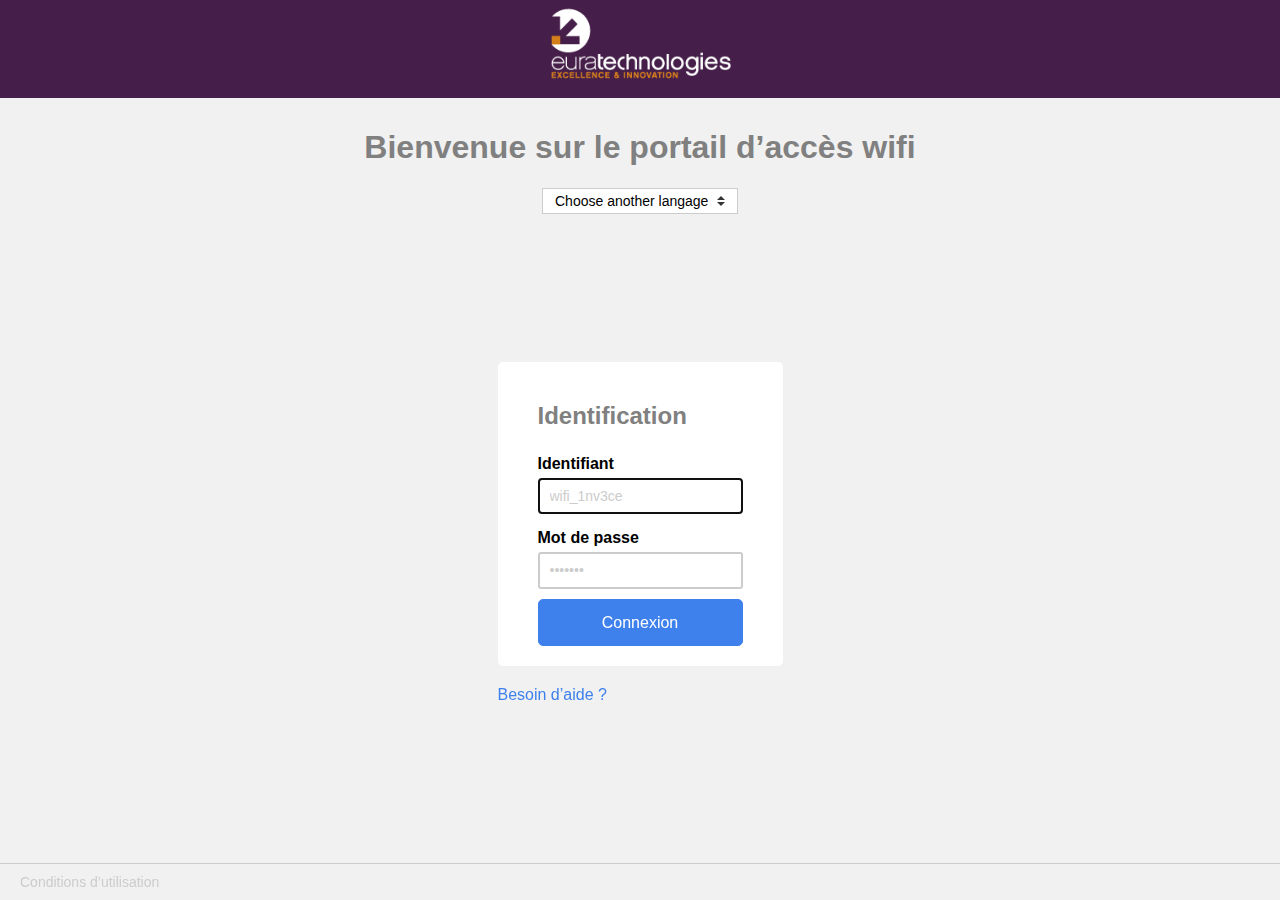
==== index.html @ 1c66494d "Automated commit at 2015-08-21 15:09:37 UTC by middleman-deploy 1.0.0" ====
<!DOCTYPE html><html lang=fr><head><meta charset=utf-8 /><meta content="IE=edge,chrome=1" http-equiv=X-UA-Compatible /><meta content="width=device-width, initial-scale=1.0" name=viewport /><title>Wifi • euratech-wifi</title><meta content="Write less code, solve more problems" name=description /><meta content="David Leuliette" name=author /><meta content="index, follow" name=robots /><meta content="Lille, Nord" name="geo.placename"/><meta content="50.629250;3.057256" name="geo.position"/><meta content=FR-59 name="geo.region"/><meta content="Wifi • euratech-wifi" itemprop=name /><meta content="Write less code, solve more problems" itemprop=description /><meta content="https://raw.githubusercontent.com/flexbox/euratech-wifi/master/source/favicon_base.png" itemprop=image /><meta content=euratech-wifi property="og:site_name"/><meta content="Wifi • euratech-wifi" property="og:title"/><meta content="Write less code, solve more problems" property="og:description"/><meta content="https://raw.githubusercontent.com/flexbox/euratech-wifi/master/source/favicon_base.png" property="og:image"/><meta content=website property="og:type"/><meta content="https://github.com/flexbox/euratech-wifi/" property="og:url"/><meta content="Wifi • euratech-wifi" itemprop=name /><meta content="Write less code, solve more problems" itemprop=description /><meta content="https://raw.githubusercontent.com/flexbox/euratech-wifi/master/source/favicon_base.png" itemprop=image /><meta content=summary_large_image name="twitter:card"/><meta content="@euratechnologie" name="twitter:site"/><meta content="Wifi • euratech-wifi" name="twitter:title"/><meta content="Write less code, solve more problems" name="twitter:description"/><meta content="https://raw.githubusercontent.com/flexbox/euratech-wifi/master/source/favicon_base.png" name="twitter:image"/><meta content=yes name=mobile-web-app-capable /><meta content=euratech-wifi name=application-name /><link href="chrome-touch-icon-192x192.png" rel=icon sizes=192x192 /><meta content=yes name=apple-mobile-web-app-capable /><meta content=black name=apple-mobile-web-app-status-bar-style /><meta content=euratech-wifi name=apple-mobile-web-app-title /><link href="apple-touch-icon.png" rel=apple-touch-icon /><meta content="ms-touch-icon-144x144-precomposed.png" name=msapplication-TileImage /><meta content="#607D8B" name=msapplication-TileColor /><meta content="#607D8B" name=theme-color /><link href="favicon-196x196.png" rel=icon sizes=196x196 type="image/png"/><link href="favicon-160x160.png" rel=icon sizes=160x160 type="image/png"/><link href="favicon-96x96.png" rel=icon sizes=96x96 type="image/png"/><link href="favicon-32x32.png" rel=icon sizes=32x32 type="image/png"/><link href="favicon-16x16.png" rel=icon sizes=16x16 type="image/png"/><link href="/assets/stylesheets/application-fd951959.css" rel=stylesheet /></head><body class=index><div class=layout-homepage><header class=m-header role=banner><img alt="Logo euratechnologies" class=m-header--logo src="/assets/images/logos/euratechnologies_logo-520cac65.gif"/></header><div class=hero><h1>Bienvenue sur le portail d’accès wifi</h1><select class="c-select c-select-sm"><option>Choose another langage</option><option>Deutsch</option><option>English</option><option>Español</option><option>Français</option><option>Italiano</option><option>Português</option></select></div><form action="/success" class=content-center><div class=card><h2>Identification</h2><label for=login-id>Identifiant</label><input autofocus="" id=login-id placeholder=wifi_1nv3ce required="" type=text /><label for=login-password>Mot de passe</label><input id=login-password placeholder="•••••••" required="" type=password /><button class="button primary expand" type=submit>Connexion</button></div><a href="/help">Besoin d’aide ?</a></form><footer class=m-footer><nav><a href="/cgu/">Conditions d’utilisation</a></nav></footer></div><script src="/assets/javascripts/application-eca7008a.js"></script></body></html>
---- assets/stylesheets/application-fd951959.css ----
/*! normalize.css v3.0.3 | MIT License | github.com/necolas/normalize.css */html{font-family:sans-serif;-ms-text-size-adjust:100%;-webkit-text-size-adjust:100%}body{margin:0}article,aside,details,figcaption,figure,footer,header,hgroup,main,menu,nav,section,summary{display:block}audio,canvas,progress,video{display:inline-block;vertical-align:baseline}audio:not([controls]){display:none;height:0}[hidden],template{display:none}a{background-color:transparent}a:active,a:hover{outline:0}abbr[title]{border-bottom:1px dotted}b,strong{font-weight:bold}dfn{font-style:italic}h1{font-size:2em;margin:0.67em 0}mark{background:#ff0;color:#000}small{font-size:80%}sub,sup{font-size:75%;line-height:0;position:relative;vertical-align:baseline}sup{top:-0.5em}sub{bottom:-0.25em}img{border:0}svg:not(:root){overflow:hidden}figure{margin:1em 40px}hr{box-sizing:content-box;height:0}pre{overflow:auto}code,kbd,pre,samp{font-family:monospace, monospace;font-size:1em}button,input,optgroup,select,textarea{color:inherit;font:inherit;margin:0}button{overflow:visible}button,select{text-transform:none}button,html input[type="button"],input[type="reset"],input[type="submit"]{-webkit-appearance:button;cursor:pointer}button[disabled],html input[disabled]{cursor:default}button::-moz-focus-inner,input::-moz-focus-inner{border:0;padding:0}input{line-height:normal}input[type="checkbox"],input[type="radio"]{box-sizing:border-box;padding:0}input[type="number"]::-webkit-inner-spin-button,input[type="number"]::-webkit-outer-spin-button{height:auto}input[type="search"]{-webkit-appearance:textfield;box-sizing:content-box}input[type="search"]::-webkit-search-cancel-button,input[type="search"]::-webkit-search-decoration{-webkit-appearance:none}fieldset{border:1px solid #c0c0c0;margin:0 2px;padding:0.35em 0.625em 0.75em}legend{border:0;padding:0}textarea{overflow:auto}optgroup{font-weight:bold}table{border-collapse:collapse;border-spacing:0}td,th{padding:0}.button{padding:10px 20px;font-size:16px;line-height:1.6;border-radius:5px;display:inline-block;text-align:center;white-space:nowrap;vertical-align:middle;-ms-touch-action:manipulation;touch-action:manipulation;cursor:pointer;-webkit-user-select:none;-moz-user-select:none;-ms-user-select:none;user-select:none;border:1px solid transparent;transition:all 150ms ease-in-out}.button:focus,.button.focus{text-decoration:none;box-shadow:0 0 1px 3px #3E81ED;border-radius:5px;border-color:rgba(255,255,255,0.8) !important}.button:focus,.button:hover{text-decoration:none}.button:active,.button.active{background-image:none;outline:0;box-shadow:inset 0 3px 5px rgba(0,0,0,0.125)}.button.disabled,.button:disabled,fieldset[disabled] .button{cursor:not-allowed;opacity:.65}.button.primary{color:#FFFFFF;background-color:#3E81ED;border-color:#3E81ED}.button.primary:hover{background:#114fb4;border-color:#114fb4}.button.secondary{color:#FFFFFF;background-color:#111111;border-color:#111111}.button.secondary:hover{background:black;border-color:black}.button.expand{width:100%}.card{border-radius:5px;padding:20px 40px;margin-bottom:20px;background-color:#FFFFFF;max-width:300px}.card.large{max-width:500px}.c-select{display:inline-block;max-width:100%;padding:.375rem 1.75rem .375rem .75rem;vertical-align:middle;background:#fff url([data-uri]) no-repeat right 0.75rem center;background-size:8px 10px;border:1px solid #CCCCCC;-webkit-appearance:none;-moz-appearance:none;appearance:none;padding-right:.75rem \9;background-image:none \9}.c-select:focus{outline:none;border-color:#51a7e8;box-shadow:inset 0 1px 2px rgba(0,0,0,0.075),0 0 5px rgba(81,167,232,0.5)}.c-select::-ms-expand{opacity:0}.c-select-sm{padding-top:3px;padding-bottom:3px;font-size:14px}.c-select-sm:not([multiple]){height:26px;min-height:26px}form label{padding:5px 0px;font-weight:bold;display:block}form input[type="text"],form input[type="password"]{display:block;width:100%;padding:5px 10px;font-size:14px;line-height:1.6;background-image:none;border:2px solid #CCCCCC;transition:border-color ease-in-out 150ms;border-radius:3px;margin-bottom:10px}form input[type="text"]::-ms-expand,form input[type="password"]::-ms-expand{background-color:transparent;border:0}form input[type="text"]::-webkit-input-placeholder,form input[type="password"]::-webkit-input-placeholder{color:#CCCCCC;opacity:1}form input[type="text"]::-moz-placeholder,form input[type="password"]::-moz-placeholder{color:#CCCCCC;opacity:1}form input[type="text"]:-ms-input-placeholder,form input[type="password"]:-ms-input-placeholder{color:#CCCCCC;opacity:1}form input[type="text"]::placeholder,form input[type="password"]::placeholder{color:#CCCCCC;opacity:1}form input[type="text"]:hover,form input[type="password"]:hover{border-color:gray}form input[type="text"]:focus,form input[type="password"]:focus{border-color:#3E81ED}body{background-color:#F1F1F1}*{box-sizing:border-box}.layout-homepage{height:100vh;display:-webkit-flex;display:-ms-flexbox;display:flex;-webkit-flex-direction:column;-ms-flex-direction:column;flex-direction:column}.layout-homepage .content-center{margin:auto}.layout-homepage .hero{text-align:center;padding:10px 20px}.cgu .content,.help .content{max-width:40em;padding:10px 20px;margin:0 auto 40px}body{font-family:"Helvetica Neue", Helvetica, Arial, sans-serif}h1,h2,h3,h4,h5,h6{font-family:"Helvetica Neue", Helvetica, Arial, sans-serif;color:gray}.text-center{text-align:center}a{text-decoration:none;color:#3E81ED}a:hover{text-decoration:underline}.link-back::before{content:"\2190";font-size:20px;margin-right:5px;display:inline-block;transition:all 0.1s ease 0s;-webkit-transform:translate3d(0px, 0px, 0px);transform:translate3d(0px, 0px, 0px)}.link-back:hover::before{-webkit-transform:translate3d(-20%, 0, 0);transform:translate3d(-20%, 0, 0)}.link-block{display:block;text-align:center;padding:20px;margin-bottom:40px}p{margin-top:0}.m-header{background-color:#451E49;width:100%}.m-header--logo{width:200px;display:block;margin:0 auto}.m-footer{margin-top:20px;border-top:1px solid #CCCCCC;width:100%}.m-footer a{font-size:14px;color:#CCCCCC;text-decoration:none;padding:10px 20px;display:block}.m-footer a:hover{color:gray}
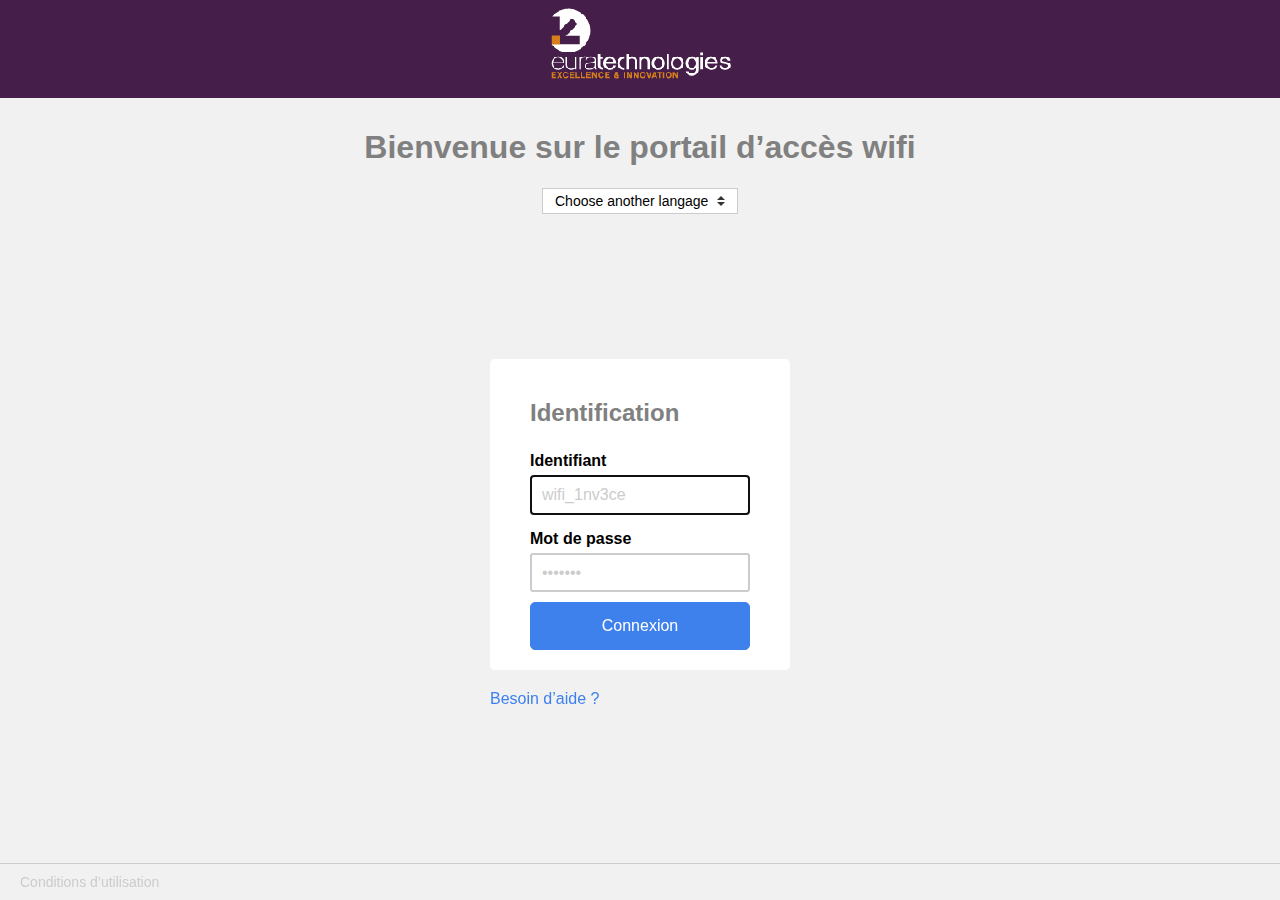
==== commit b9477ef4: "Automated commit at 2015-08-25 11:53:17 UTC by middleman-deploy 1.0.0" ====
--- a/index.html
+++ b/index.html
@@ -1 +1 @@
-<!DOCTYPE html><html lang=fr><head><meta charset=utf-8 /><meta content="IE=edge,chrome=1" http-equiv=X-UA-Compatible /><meta content="width=device-width, initial-scale=1.0" name=viewport /><title>Wifi • euratech-wifi</title><meta content="Write less code, solve more problems" name=description /><meta content="David Leuliette" name=author /><meta content="index, follow" name=robots /><meta content="Lille, Nord" name="geo.placename"/><meta content="50.629250;3.057256" name="geo.position"/><meta content=FR-59 name="geo.region"/><meta content="Wifi • euratech-wifi" itemprop=name /><meta content="Write less code, solve more problems" itemprop=description /><meta content="https://raw.githubusercontent.com/flexbox/euratech-wifi/master/source/favicon_base.png" itemprop=image /><meta content=euratech-wifi property="og:site_name"/><meta content="Wifi • euratech-wifi" property="og:title"/><meta content="Write less code, solve more problems" property="og:description"/><meta content="https://raw.githubusercontent.com/flexbox/euratech-wifi/master/source/favicon_base.png" property="og:image"/><meta content=website property="og:type"/><meta content="https://github.com/flexbox/euratech-wifi/" property="og:url"/><meta content="Wifi • euratech-wifi" itemprop=name /><meta content="Write less code, solve more problems" itemprop=description /><meta content="https://raw.githubusercontent.com/flexbox/euratech-wifi/master/source/favicon_base.png" itemprop=image /><meta content=summary_large_image name="twitter:card"/><meta content="@euratechnologie" name="twitter:site"/><meta content="Wifi • euratech-wifi" name="twitter:title"/><meta content="Write less code, solve more problems" name="twitter:description"/><meta content="https://raw.githubusercontent.com/flexbox/euratech-wifi/master/source/favicon_base.png" name="twitter:image"/><meta content=yes name=mobile-web-app-capable /><meta content=euratech-wifi name=application-name /><link href="chrome-touch-icon-192x192.png" rel=icon sizes=192x192 /><meta content=yes name=apple-mobile-web-app-capable /><meta content=black name=apple-mobile-web-app-status-bar-style /><meta content=euratech-wifi name=apple-mobile-web-app-title /><link href="apple-touch-icon.png" rel=apple-touch-icon /><meta content="ms-touch-icon-144x144-precomposed.png" name=msapplication-TileImage /><meta content="#607D8B" name=msapplication-TileColor /><meta content="#607D8B" name=theme-color /><link href="favicon-196x196.png" rel=icon sizes=196x196 type="image/png"/><link href="favicon-160x160.png" rel=icon sizes=160x160 type="image/png"/><link href="favicon-96x96.png" rel=icon sizes=96x96 type="image/png"/><link href="favicon-32x32.png" rel=icon sizes=32x32 type="image/png"/><link href="favicon-16x16.png" rel=icon sizes=16x16 type="image/png"/><link href="/assets/stylesheets/application-fd951959.css" rel=stylesheet /></head><body class=index><div class=layout-homepage><header class=m-header role=banner><img alt="Logo euratechnologies" class=m-header--logo src="/assets/images/logos/euratechnologies_logo-520cac65.gif"/></header><div class=hero><h1>Bienvenue sur le portail d’accès wifi</h1><select class="c-select c-select-sm"><option>Choose another langage</option><option>Deutsch</option><option>English</option><option>Español</option><option>Français</option><option>Italiano</option><option>Português</option></select></div><form action="/success" class=content-center><div class=card><h2>Identification</h2><label for=login-id>Identifiant</label><input autofocus="" id=login-id placeholder=wifi_1nv3ce required="" type=text /><label for=login-password>Mot de passe</label><input id=login-password placeholder="•••••••" required="" type=password /><button class="button primary expand" type=submit>Connexion</button></div><a href="/help">Besoin d’aide ?</a></form><footer class=m-footer><nav><a href="/cgu/">Conditions d’utilisation</a></nav></footer></div><script src="/assets/javascripts/application-eca7008a.js"></script></body></html>+<!DOCTYPE html><html lang=fr><head><meta charset=utf-8 /><meta content="IE=edge,chrome=1" http-equiv=X-UA-Compatible /><meta content="width=device-width, initial-scale=1.0" name=viewport /><title>Wifi • euratech-wifi</title><meta content="Write less code, solve more problems" name=description /><meta content="David Leuliette" name=author /><meta content="index, follow" name=robots /><meta content="Lille, Nord" name="geo.placename"/><meta content="50.629250;3.057256" name="geo.position"/><meta content=FR-59 name="geo.region"/><meta content="Wifi • euratech-wifi" itemprop=name /><meta content="Write less code, solve more problems" itemprop=description /><meta content="https://raw.githubusercontent.com/flexbox/euratech-login/master/source/favicon_base.png" itemprop=image /><meta content=euratech-wifi property="og:site_name"/><meta content="Wifi • euratech-wifi" property="og:title"/><meta content="Write less code, solve more problems" property="og:description"/><meta content="https://raw.githubusercontent.com/flexbox/euratech-login/master/source/favicon_base.png" property="og:image"/><meta content=website property="og:type"/><meta content="https://github.com/flexbox/euratech-login/" property="og:url"/><meta content="Wifi • euratech-wifi" itemprop=name /><meta content="Write less code, solve more problems" itemprop=description /><meta content="https://raw.githubusercontent.com/flexbox/euratech-login/master/source/favicon_base.png" itemprop=image /><meta content=summary_large_image name="twitter:card"/><meta content="@euratechnologie" name="twitter:site"/><meta content="Wifi • euratech-wifi" name="twitter:title"/><meta content="Write less code, solve more problems" name="twitter:description"/><meta content="https://raw.githubusercontent.com/flexbox/euratech-login/master/source/favicon_base.png" name="twitter:image"/><meta content=yes name=mobile-web-app-capable /><meta content=euratech-wifi name=application-name /><link href="chrome-touch-icon-192x192.png" rel=icon sizes=192x192 /><meta content=yes name=apple-mobile-web-app-capable /><meta content=black name=apple-mobile-web-app-status-bar-style /><meta content=euratech-wifi name=apple-mobile-web-app-title /><link href="apple-touch-icon.png" rel=apple-touch-icon /><meta content="ms-touch-icon-144x144-precomposed.png" name=msapplication-TileImage /><meta content="#607D8B" name=msapplication-TileColor /><meta content="#607D8B" name=theme-color /><link href="favicon-196x196.png" rel=icon sizes=196x196 type="image/png"/><link href="favicon-160x160.png" rel=icon sizes=160x160 type="image/png"/><link href="favicon-96x96.png" rel=icon sizes=96x96 type="image/png"/><link href="favicon-32x32.png" rel=icon sizes=32x32 type="image/png"/><link href="favicon-16x16.png" rel=icon sizes=16x16 type="image/png"/><link href="assets/stylesheets/application-8b884440.css" rel=stylesheet /></head><body class=index><div class=layout-homepage><header class=m-header role=banner><img alt="Logo euratechnologies" class=m-header--logo src="assets/images/logos/euratechnologies_logo-11879f1e.gif"/></header><div class=hero><h1>Bienvenue sur le portail d’accès wifi</h1><select class="c-select c-select-sm"><option>Choose another langage</option><option>Deutsch</option><option>English</option><option>Español</option><option>Français</option><option>Italiano</option><option>Português</option></select></div><form action="success.html" class=content-center><div class=card><h2>Identification</h2><label for=login-id>Identifiant</label><input autofocus="" id=login-id placeholder=wifi_1nv3ce required="" type=text /><label for=login-password>Mot de passe</label><input id=login-password placeholder="•••••••" required="" type=password /><button class="button primary expand" type=submit>Connexion</button></div><a href="help.html">Besoin d’aide ?</a></form><footer class=m-footer><nav><a href="cgu.html">Conditions d’utilisation</a></nav></footer></div><script src="assets/javascripts/application-eca7008a.js"></script></body></html>--- a/assets/stylesheets/application-8b884440.css
+++ b/assets/stylesheets/application-8b884440.css
@@ -0,0 +1 @@
+/*! normalize.css v3.0.3 | MIT License | github.com/necolas/normalize.css */html{font-family:sans-serif;-ms-text-size-adjust:100%;-webkit-text-size-adjust:100%}body{margin:0}article,aside,details,figcaption,figure,footer,header,hgroup,main,menu,nav,section,summary{display:block}audio,canvas,progress,video{display:inline-block;vertical-align:baseline}audio:not([controls]){display:none;height:0}[hidden],template{display:none}a{background-color:transparent}a:active,a:hover{outline:0}abbr[title]{border-bottom:1px dotted}b,strong{font-weight:bold}dfn{font-style:italic}h1{font-size:2em;margin:0.67em 0}mark{background:#ff0;color:#000}small{font-size:80%}sub,sup{font-size:75%;line-height:0;position:relative;vertical-align:baseline}sup{top:-0.5em}sub{bottom:-0.25em}img{border:0}svg:not(:root){overflow:hidden}figure{margin:1em 40px}hr{box-sizing:content-box;height:0}pre{overflow:auto}code,kbd,pre,samp{font-family:monospace, monospace;font-size:1em}button,input,optgroup,select,textarea{color:inherit;font:inherit;margin:0}button{overflow:visible}button,select{text-transform:none}button,html input[type="button"],input[type="reset"],input[type="submit"]{-webkit-appearance:button;cursor:pointer}button[disabled],html input[disabled]{cursor:default}button::-moz-focus-inner,input::-moz-focus-inner{border:0;padding:0}input{line-height:normal}input[type="checkbox"],input[type="radio"]{box-sizing:border-box;padding:0}input[type="number"]::-webkit-inner-spin-button,input[type="number"]::-webkit-outer-spin-button{height:auto}input[type="search"]{-webkit-appearance:textfield;box-sizing:content-box}input[type="search"]::-webkit-search-cancel-button,input[type="search"]::-webkit-search-decoration{-webkit-appearance:none}fieldset{border:1px solid #c0c0c0;margin:0 2px;padding:0.35em 0.625em 0.75em}legend{border:0;padding:0}textarea{overflow:auto}optgroup{font-weight:bold}table{border-collapse:collapse;border-spacing:0}td,th{padding:0}.button{padding:10px 20px;font-size:16px;line-height:1.6;border-radius:5px;display:inline-block;text-align:center;white-space:nowrap;vertical-align:middle;-ms-touch-action:manipulation;touch-action:manipulation;cursor:pointer;-webkit-user-select:none;-moz-user-select:none;-ms-user-select:none;user-select:none;border:1px solid transparent;transition:all 150ms ease-in-out}.button:focus,.button.focus{text-decoration:none;box-shadow:0 0 1px 3px #3E81ED;border-radius:5px;border-color:rgba(255,255,255,0.8) !important}.button:focus,.button:hover{text-decoration:none}.button:active,.button.active{background-image:none;outline:0;box-shadow:inset 0 3px 5px rgba(0,0,0,0.125)}.button.disabled,.button:disabled,fieldset[disabled] .button{cursor:not-allowed;opacity:.65}.button.primary{color:#FFFFFF;background-color:#3E81ED;border-color:#3E81ED}.button.primary:hover{background:#114fb4;border-color:#114fb4}.button.secondary{color:#FFFFFF;background-color:#111111;border-color:#111111}.button.secondary:hover{background:black;border-color:black}.button.expand{width:100%}.card{border-radius:5px;padding:20px 40px;margin-bottom:20px;background-color:#FFFFFF;max-width:300px}.card.large{max-width:500px}.c-select{display:inline-block;max-width:100%;padding:.375rem 1.75rem .375rem .75rem;vertical-align:middle;background:#fff url([data-uri]) no-repeat right 0.75rem center;background-size:8px 10px;border:1px solid #CCCCCC;-webkit-appearance:none;-moz-appearance:none;appearance:none;padding-right:.75rem \9;background-image:none \9}.c-select:focus{outline:none;box-shadow:0 0 1px 3px #3E81ED;border-radius:5px;border-color:rgba(255,255,255,0.8) !important}.c-select::-ms-expand{opacity:0}.c-select-sm{padding-top:3px;padding-bottom:3px;font-size:14px}.c-select-sm:not([multiple]){height:26px;min-height:26px}form label{padding:5px 0px;font-weight:bold;display:block}form input[type="text"],form input[type="password"],form input[type="date"],form input[type="datetime"],form input[type="datetime-local"],form input[type="month"],form input[type="week"],form input[type="email"],form input[type="number"],form input[type="search"],form input[type="tel"],form input[type="time"],form input[type="url"],form textarea{display:block;width:100%;padding:5px 10px;font-size:16px;line-height:1.6;background-image:none;border:2px solid #CCCCCC;transition:border-color ease-in-out 150ms;border-radius:3px;margin-bottom:10px}form input[type="text"]::-ms-expand,form input[type="password"]::-ms-expand,form input[type="date"]::-ms-expand,form input[type="datetime"]::-ms-expand,form input[type="datetime-local"]::-ms-expand,form input[type="month"]::-ms-expand,form input[type="week"]::-ms-expand,form input[type="email"]::-ms-expand,form input[type="number"]::-ms-expand,form input[type="search"]::-ms-expand,form input[type="tel"]::-ms-expand,form input[type="time"]::-ms-expand,form input[type="url"]::-ms-expand,form textarea::-ms-expand{background-color:transparent;border:0}form input[type="text"]::-webkit-input-placeholder,form input[type="password"]::-webkit-input-placeholder,form input[type="date"]::-webkit-input-placeholder,form input[type="datetime"]::-webkit-input-placeholder,form input[type="datetime-local"]::-webkit-input-placeholder,form input[type="month"]::-webkit-input-placeholder,form input[type="week"]::-webkit-input-placeholder,form input[type="email"]::-webkit-input-placeholder,form input[type="number"]::-webkit-input-placeholder,form input[type="search"]::-webkit-input-placeholder,form input[type="tel"]::-webkit-input-placeholder,form input[type="time"]::-webkit-input-placeholder,form input[type="url"]::-webkit-input-placeholder,form textarea::-webkit-input-placeholder{color:#CCCCCC;opacity:1}form input[type="text"]::-moz-placeholder,form input[type="password"]::-moz-placeholder,form input[type="date"]::-moz-placeholder,form input[type="datetime"]::-moz-placeholder,form input[type="datetime-local"]::-moz-placeholder,form input[type="month"]::-moz-placeholder,form input[type="week"]::-moz-placeholder,form input[type="email"]::-moz-placeholder,form input[type="number"]::-moz-placeholder,form input[type="search"]::-moz-placeholder,form input[type="tel"]::-moz-placeholder,form input[type="time"]::-moz-placeholder,form input[type="url"]::-moz-placeholder,form textarea::-moz-placeholder{color:#CCCCCC;opacity:1}form input[type="text"]:-ms-input-placeholder,form input[type="password"]:-ms-input-placeholder,form input[type="date"]:-ms-input-placeholder,form input[type="datetime"]:-ms-input-placeholder,form input[type="datetime-local"]:-ms-input-placeholder,form input[type="month"]:-ms-input-placeholder,form input[type="week"]:-ms-input-placeholder,form input[type="email"]:-ms-input-placeholder,form input[type="number"]:-ms-input-placeholder,form input[type="search"]:-ms-input-placeholder,form input[type="tel"]:-ms-input-placeholder,form input[type="time"]:-ms-input-placeholder,form input[type="url"]:-ms-input-placeholder,form textarea:-ms-input-placeholder{color:#CCCCCC;opacity:1}form input[type="text"]::placeholder,form input[type="password"]::placeholder,form input[type="date"]::placeholder,form input[type="datetime"]::placeholder,form input[type="datetime-local"]::placeholder,form input[type="month"]::placeholder,form input[type="week"]::placeholder,form input[type="email"]::placeholder,form input[type="number"]::placeholder,form input[type="search"]::placeholder,form input[type="tel"]::placeholder,form input[type="time"]::placeholder,form input[type="url"]::placeholder,form textarea::placeholder{color:#CCCCCC;opacity:1}form input[type="text"]:hover,form input[type="password"]:hover,form input[type="date"]:hover,form input[type="datetime"]:hover,form input[type="datetime-local"]:hover,form input[type="month"]:hover,form input[type="week"]:hover,form input[type="email"]:hover,form input[type="number"]:hover,form input[type="search"]:hover,form input[type="tel"]:hover,form input[type="time"]:hover,form input[type="url"]:hover,form textarea:hover{border-color:gray}form input[type="text"]:focus,form input[type="password"]:focus,form input[type="date"]:focus,form input[type="datetime"]:focus,form input[type="datetime-local"]:focus,form input[type="month"]:focus,form input[type="week"]:focus,form input[type="email"]:focus,form input[type="number"]:focus,form input[type="search"]:focus,form input[type="tel"]:focus,form input[type="time"]:focus,form input[type="url"]:focus,form textarea:focus{border-color:#3E81ED}body{background-color:#F1F1F1}*{box-sizing:border-box}.layout-homepage{height:100vh;display:-webkit-flex;display:-ms-flexbox;display:flex;-webkit-flex-direction:column;-ms-flex-direction:column;flex-direction:column}.layout-homepage .content-center{margin:auto}.layout-homepage .hero{text-align:center;padding:10px 20px}.cgu .content,.help .content{max-width:40em;padding:10px 20px;margin:0 auto 40px}body{font-family:"Helvetica Neue", Helvetica, Arial, sans-serif}h1,h2,h3,h4,h5,h6{font-family:"Helvetica Neue", Helvetica, Arial, sans-serif;color:gray}.text-center{text-align:center}a{text-decoration:none;color:#3E81ED}a:hover{text-decoration:underline}.link-back::before{content:"\2190";font-size:20px;margin-right:5px;display:inline-block;transition:all 0.1s ease 0s;-webkit-transform:translate3d(0px, 0px, 0px);transform:translate3d(0px, 0px, 0px)}.link-back:hover::before{-webkit-transform:translate3d(-20%, 0, 0);transform:translate3d(-20%, 0, 0)}.link-block{display:block;text-align:center;padding:20px;margin-bottom:40px}p{margin-top:0}.m-header{background-color:#451E49;width:100%}.m-header--logo{width:200px;height:auto;display:block;margin:0 auto}.m-footer{margin-top:20px;border-top:1px solid #CCCCCC;width:100%}.m-footer a{font-size:14px;color:#CCCCCC;text-decoration:none;padding:10px 20px;display:block}.m-footer a:hover{color:gray}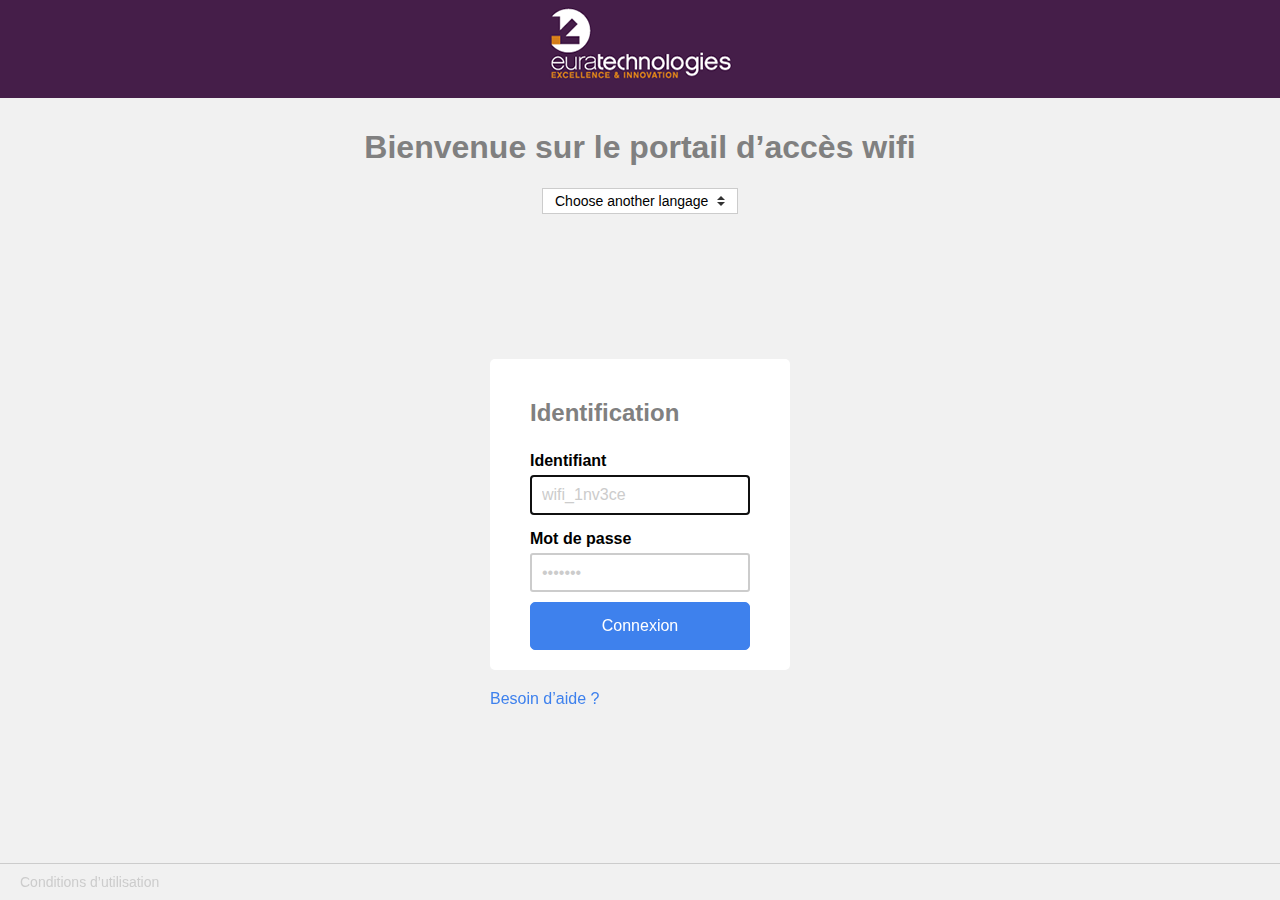
==== commit b92720fb: "Automated commit at 2015-08-25 12:00:02 UTC by middleman-deploy 1.0.0" ====
--- a/index.html
+++ b/index.html
@@ -1 +1 @@
-<!DOCTYPE html><html lang=fr><head><meta charset=utf-8 /><meta content="IE=edge,chrome=1" http-equiv=X-UA-Compatible /><meta content="width=device-width, initial-scale=1.0" name=viewport /><title>Wifi • euratech-wifi</title><meta content="Write less code, solve more problems" name=description /><meta content="David Leuliette" name=author /><meta content="index, follow" name=robots /><meta content="Lille, Nord" name="geo.placename"/><meta content="50.629250;3.057256" name="geo.position"/><meta content=FR-59 name="geo.region"/><meta content="Wifi • euratech-wifi" itemprop=name /><meta content="Write less code, solve more problems" itemprop=description /><meta content="https://raw.githubusercontent.com/flexbox/euratech-login/master/source/favicon_base.png" itemprop=image /><meta content=euratech-wifi property="og:site_name"/><meta content="Wifi • euratech-wifi" property="og:title"/><meta content="Write less code, solve more problems" property="og:description"/><meta content="https://raw.githubusercontent.com/flexbox/euratech-login/master/source/favicon_base.png" property="og:image"/><meta content=website property="og:type"/><meta content="https://github.com/flexbox/euratech-login/" property="og:url"/><meta content="Wifi • euratech-wifi" itemprop=name /><meta content="Write less code, solve more problems" itemprop=description /><meta content="https://raw.githubusercontent.com/flexbox/euratech-login/master/source/favicon_base.png" itemprop=image /><meta content=summary_large_image name="twitter:card"/><meta content="@euratechnologie" name="twitter:site"/><meta content="Wifi • euratech-wifi" name="twitter:title"/><meta content="Write less code, solve more problems" name="twitter:description"/><meta content="https://raw.githubusercontent.com/flexbox/euratech-login/master/source/favicon_base.png" name="twitter:image"/><meta content=yes name=mobile-web-app-capable /><meta content=euratech-wifi name=application-name /><link href="chrome-touch-icon-192x192.png" rel=icon sizes=192x192 /><meta content=yes name=apple-mobile-web-app-capable /><meta content=black name=apple-mobile-web-app-status-bar-style /><meta content=euratech-wifi name=apple-mobile-web-app-title /><link href="apple-touch-icon.png" rel=apple-touch-icon /><meta content="ms-touch-icon-144x144-precomposed.png" name=msapplication-TileImage /><meta content="#607D8B" name=msapplication-TileColor /><meta content="#607D8B" name=theme-color /><link href="favicon-196x196.png" rel=icon sizes=196x196 type="image/png"/><link href="favicon-160x160.png" rel=icon sizes=160x160 type="image/png"/><link href="favicon-96x96.png" rel=icon sizes=96x96 type="image/png"/><link href="favicon-32x32.png" rel=icon sizes=32x32 type="image/png"/><link href="favicon-16x16.png" rel=icon sizes=16x16 type="image/png"/><link href="assets/stylesheets/application-8b884440.css" rel=stylesheet /></head><body class=index><div class=layout-homepage><header class=m-header role=banner><img alt="Logo euratechnologies" class=m-header--logo src="assets/images/logos/euratechnologies_logo-11879f1e.gif"/></header><div class=hero><h1>Bienvenue sur le portail d’accès wifi</h1><select class="c-select c-select-sm"><option>Choose another langage</option><option>Deutsch</option><option>English</option><option>Español</option><option>Français</option><option>Italiano</option><option>Português</option></select></div><form action="success.html" class=content-center><div class=card><h2>Identification</h2><label for=login-id>Identifiant</label><input autofocus="" id=login-id placeholder=wifi_1nv3ce required="" type=text /><label for=login-password>Mot de passe</label><input id=login-password placeholder="•••••••" required="" type=password /><button class="button primary expand" type=submit>Connexion</button></div><a href="help.html">Besoin d’aide ?</a></form><footer class=m-footer><nav><a href="cgu.html">Conditions d’utilisation</a></nav></footer></div><script src="assets/javascripts/application-eca7008a.js"></script></body></html>+<!DOCTYPE html><html lang=fr><head><meta charset=utf-8 /><meta content="IE=edge,chrome=1" http-equiv=X-UA-Compatible /><meta content="width=device-width, initial-scale=1.0" name=viewport /><title>Wifi • euratech-wifi</title><meta content="Write less code, solve more problems" name=description /><meta content="David Leuliette" name=author /><meta content="index, follow" name=robots /><meta content="Lille, Nord" name="geo.placename"/><meta content="50.629250;3.057256" name="geo.position"/><meta content=FR-59 name="geo.region"/><meta content="Wifi • euratech-wifi" itemprop=name /><meta content="Write less code, solve more problems" itemprop=description /><meta content="https://raw.githubusercontent.com/flexbox/euratech-login/master/source/favicon_base.png" itemprop=image /><meta content=euratech-wifi property="og:site_name"/><meta content="Wifi • euratech-wifi" property="og:title"/><meta content="Write less code, solve more problems" property="og:description"/><meta content="https://raw.githubusercontent.com/flexbox/euratech-login/master/source/favicon_base.png" property="og:image"/><meta content=website property="og:type"/><meta content="https://github.com/flexbox/euratech-login/" property="og:url"/><meta content="Wifi • euratech-wifi" itemprop=name /><meta content="Write less code, solve more problems" itemprop=description /><meta content="https://raw.githubusercontent.com/flexbox/euratech-login/master/source/favicon_base.png" itemprop=image /><meta content=summary_large_image name="twitter:card"/><meta content="@euratechnologie" name="twitter:site"/><meta content="Wifi • euratech-wifi" name="twitter:title"/><meta content="Write less code, solve more problems" name="twitter:description"/><meta content="https://raw.githubusercontent.com/flexbox/euratech-login/master/source/favicon_base.png" name="twitter:image"/><meta content=yes name=mobile-web-app-capable /><meta content=euratech-wifi name=application-name /><link href="chrome-touch-icon-192x192.png" rel=icon sizes=192x192 /><meta content=yes name=apple-mobile-web-app-capable /><meta content=black name=apple-mobile-web-app-status-bar-style /><meta content=euratech-wifi name=apple-mobile-web-app-title /><link href="apple-touch-icon.png" rel=apple-touch-icon /><meta content="ms-touch-icon-144x144-precomposed.png" name=msapplication-TileImage /><meta content="#607D8B" name=msapplication-TileColor /><meta content="#607D8B" name=theme-color /><link href="favicon-196x196.png" rel=icon sizes=196x196 type="image/png"/><link href="favicon-160x160.png" rel=icon sizes=160x160 type="image/png"/><link href="favicon-96x96.png" rel=icon sizes=96x96 type="image/png"/><link href="favicon-32x32.png" rel=icon sizes=32x32 type="image/png"/><link href="favicon-16x16.png" rel=icon sizes=16x16 type="image/png"/><link href="assets/stylesheets/application-8b884440.css" rel=stylesheet /></head><body class=index><div class=layout-homepage><header class=m-header role=banner><img alt="Logo euratechnologies" class=m-header--logo src="assets/images/logos/euratechnologies_logo-b9047a61.gif"/></header><div class=hero><h1>Bienvenue sur le portail d’accès wifi</h1><select class="c-select c-select-sm"><option>Choose another langage</option><option>Deutsch</option><option>English</option><option>Español</option><option>Français</option><option>Italiano</option><option>Português</option></select></div><form action="success.html" class=content-center><div class=card><h2>Identification</h2><label for=login-id>Identifiant</label><input autofocus="" id=login-id placeholder=wifi_1nv3ce required="" type=text /><label for=login-password>Mot de passe</label><input id=login-password placeholder="•••••••" required="" type=password /><button class="button primary expand" type=submit>Connexion</button></div><a href="help.html">Besoin d’aide ?</a></form><footer class=m-footer><nav><a href="cgu.html">Conditions d’utilisation</a></nav></footer></div><script src="assets/javascripts/application-eca7008a.js"></script></body></html>